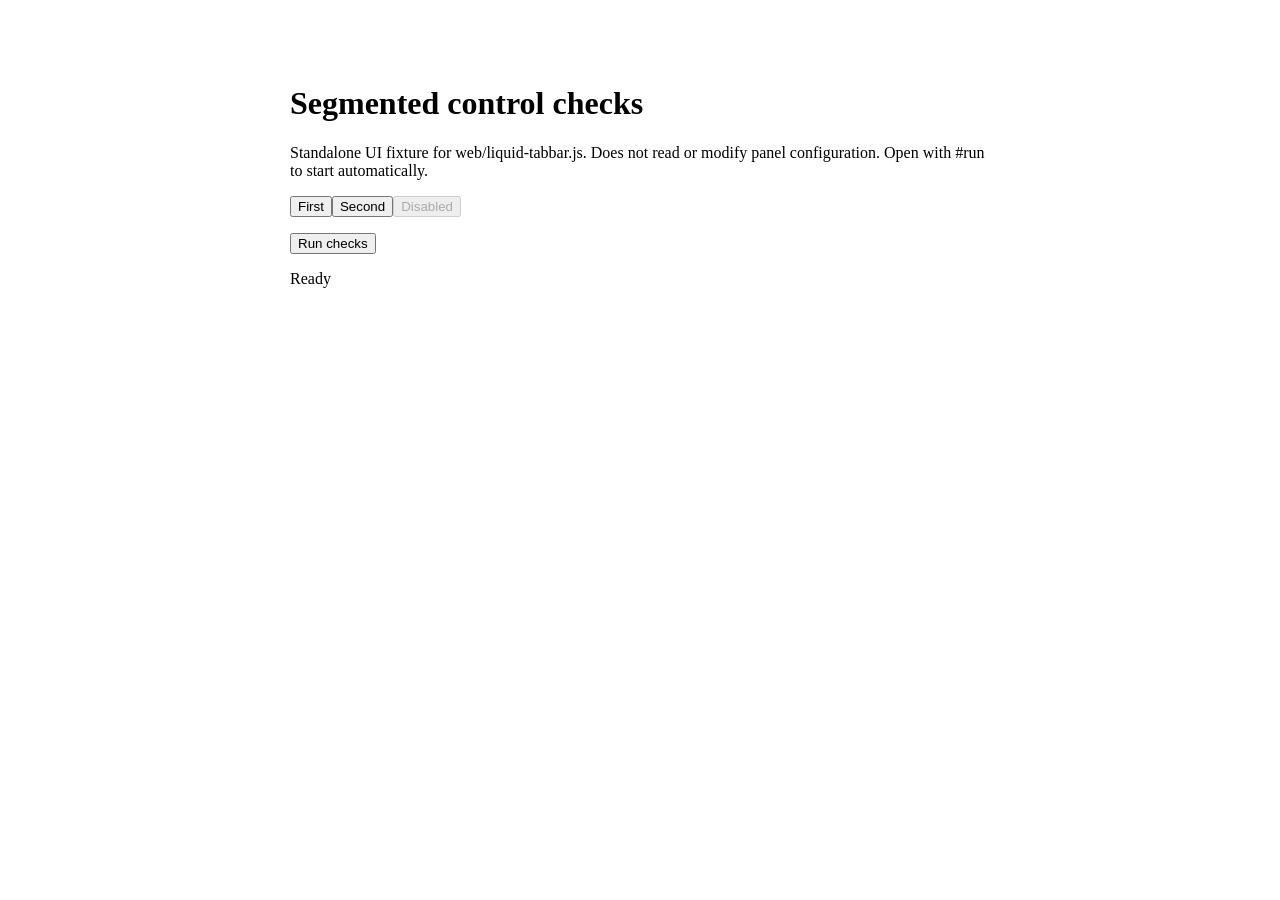
==== tests/liquid-optics.html @ 6236d1c9 "feat: integrate UnifiedProxy fleet into m-ui" ====
<!doctype html>
<html lang="en">
<meta charset="utf-8">
<meta name="viewport" content="width=device-width, initial-scale=1">
<title>Liquid Glass segmented control regression checks</title>
<link rel="stylesheet" href="/static/liquid-glass.css">
<link rel="stylesheet" href="/static/liquid-tabbar.css">
<style>body{padding:32px}main{max-width:700px;margin:auto;padding:24px;background:var(--surface,#fff);border-radius:24px}#results{white-space:pre-wrap}</style>
<main>
  <h1>Segmented control checks</h1>
  <p>Standalone UI fixture for web/liquid-tabbar.js. Does not read or modify panel configuration. Open with #run to start automatically.</p>
  <div class="settings-tabbar" id="fixture">
    <button class="active">First</button><button>Second</button><button disabled>Disabled</button>
  </div>
  <div class="mihomo-tabs" id="initially-hidden" hidden><button class="active">Hidden</button></div>
  <p><button id="run">Run checks</button></p>
  <output id="results" role="status">Ready</output>
</main>
<script>
// Headless Chrome with --virtual-time-budget stops firing requestAnimationFrame;
// ?timer-raf drives it from timers so the springs can settle there.
if (location.search.includes('timer-raf')) window.requestAnimationFrame = cb => setTimeout(() => cb(performance.now()), 16);
window.__errors = [];
addEventListener('error', e => window.__errors.push(e.message));
</script>
<script src="/static/liquid-tabbar.js"></script>
<script>
const bar = document.querySelector('#fixture');
let activations = 0;
bar.addEventListener('click', event => {
  if (!event.target.matches('button:not(:disabled)')) return;
  activations++;
  bar.querySelectorAll(':scope > button').forEach(b => b.classList.toggle('active', b === event.target));
});
const delay = ms => new Promise(resolve => setTimeout(resolve, ms));
const result = document.querySelector('#results');
const ctrlOf = el => window.MUILiquidTabBar.controllers.get(el);
document.querySelector('#run').onclick = async () => {
  const lines = [];
  const check = (condition, label) => { if (!condition) throw Error(label); lines.push('PASS ' + label); result.textContent = lines.join('\n'); };
  const [first, second, disabled] = bar.querySelectorAll(':scope > button');
  const pointer = (target, type, x, y) => target.dispatchEvent(new PointerEvent(type, { bubbles: true, pointerId: 42, isPrimary: true, pointerType: 'mouse', button: 0, clientX: x, clientY: y }));
  try {
    const hidden = document.querySelector('#initially-hidden');
    check(!!ctrlOf(hidden) && ctrlOf(hidden).boxes.length === 0, 'Hidden controls initialize without measuring or looping');
    check(bar.querySelectorAll(':scope > .liquid-tabbar-canvas').length === 1 && bar.querySelectorAll(':scope > .liquid-tabbar-lens').length === 1 && getComputedStyle(first).opacity === '1', 'Labels stay real DOM text between the track and lens canvases');
    check(ctrlOf(bar).labels.length === 3 && ctrlOf(bar).labels.every(l => l.text && l.text.value), 'Every segment label is laid out for the lens');
    second.click(); await delay(1500);
    let c = ctrlOf(bar);
    check(c.value === 1 && c.target === 1 && c.press === 0 && c.scaleX === 1, `Tap settles on the selected segment and releases the lens (value=${c.value} target=${c.target} press=${c.press} scale=${c.scaleX})`);
    check(second.classList.contains('lt-selected') && !first.classList.contains('lt-selected'), 'Selected label is marked for emphasis');
    second.focus(); second.dispatchEvent(new KeyboardEvent('keydown', { key: 'ArrowRight', bubbles: true }));
    await delay(1500);
    check(first.classList.contains('active') && !disabled.classList.contains('active'), 'Keyboard navigation skips disabled segments');
    bar.setPointerCapture = () => {};
    const start = first.getBoundingClientRect(), end = second.getBoundingClientRect();
    let before = activations;
    pointer(first, 'pointerdown', start.x + start.width / 2, start.y + 10);
    pointer(bar, 'pointermove', end.x + end.width / 2, end.y + 10);
    pointer(window, 'pointercancel', end.x + end.width / 2, end.y + 10);
    await delay(1500);
    c = ctrlOf(bar);
    check(activations === before && first.classList.contains('active') && c.value === 0, 'Cancellation restores selection without firing an action');
    check(!c.dragging && c.press === 0, 'Cancellation releases the lens');
    pointer(first, 'pointerdown', start.x + start.width / 2, start.y + 10);
    pointer(bar, 'pointermove', end.x + end.width / 2, end.y + 10);
    pointer(window, 'pointerup', end.x + end.width / 2, end.y + 10);
    await delay(1500);
    check(activations === before + 1 && second.classList.contains('active') && ctrlOf(bar).value === 1, 'Drag release commits exactly once');
    {const c = ctrlOf(bar), s2 = second.getBoundingClientRect();
    pointer(second, 'pointerdown', s2.x + s2.width / 2, s2.y + 10); await delay(500);
    check(c.press > 0.9 && c.scaleX > 1.2, 'Holding the thumb keeps the glass lens');
    pointer(bar, 'pointermove', s2.x + s2.width / 2 - 20, s2.y + 10); await delay(400);
    check(c.dragging && c.press > 0.9, 'Dragging the thumb keeps the glass lens');
    pointer(window, 'pointercancel', s2.x + s2.width / 2 - 20, s2.y + 10); await delay(1500);
    check(c.press === 0 && second.classList.contains('active'), 'Releasing the thumb returns it to rest');}
    hidden.hidden = false;
    await delay(300);
    check(ctrlOf(hidden).boxes.length === 1, 'A previously hidden bar measures when revealed');
    const dynamic = document.createElement('div'); dynamic.className = 'mihomo-editor-tabs'; dynamic.innerHTML = '<button class="active">Dynamic</button>';
    bar.after(dynamic); await delay(300);
    check(!!ctrlOf(dynamic), 'Dynamically inserted controls initialize');
    dynamic.remove(); await delay(300);
    check(!ctrlOf(dynamic), 'Removed controls release their controller');
    result.textContent = lines.join('\n') + '\nALL CHECKS PASSED';
  } catch (error) { result.textContent = lines.join('\n') + '\nFAIL ' + error.message + (window.__errors.length ? '\nPAGE ERRORS ' + window.__errors.join(' | ') : ''); }
};
if (location.hash === '#run') addEventListener('load', () => setTimeout(() => document.querySelector('#run').click(), 300));
</script>
</html>
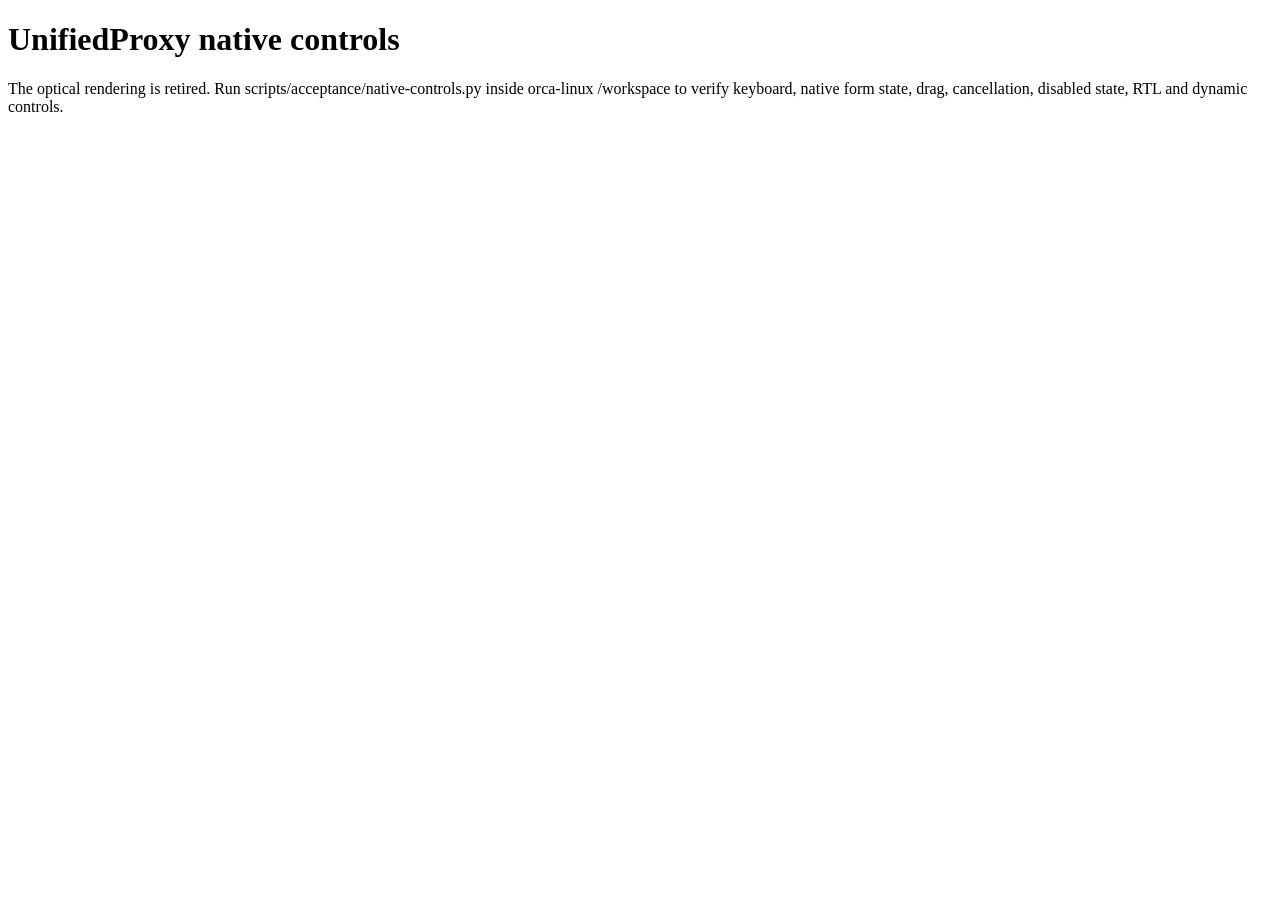
==== commit 468d5328: "feat(P3): distinguish UnifiedProxy shell and retain native interaction parity" ====
--- a/tests/liquid-optics.html
+++ b/tests/liquid-optics.html
@@ -1,90 +1 @@
-<!doctype html>
-<html lang="en">
-<meta charset="utf-8">
-<meta name="viewport" content="width=device-width, initial-scale=1">
-<title>Liquid Glass segmented control regression checks</title>
-<link rel="stylesheet" href="/static/liquid-glass.css">
-<link rel="stylesheet" href="/static/liquid-tabbar.css">
-<style>body{padding:32px}main{max-width:700px;margin:auto;padding:24px;background:var(--surface,#fff);border-radius:24px}#results{white-space:pre-wrap}</style>
-<main>
-  <h1>Segmented control checks</h1>
-  <p>Standalone UI fixture for web/liquid-tabbar.js. Does not read or modify panel configuration. Open with #run to start automatically.</p>
-  <div class="settings-tabbar" id="fixture">
-    <button class="active">First</button><button>Second</button><button disabled>Disabled</button>
-  </div>
-  <div class="mihomo-tabs" id="initially-hidden" hidden><button class="active">Hidden</button></div>
-  <p><button id="run">Run checks</button></p>
-  <output id="results" role="status">Ready</output>
-</main>
-<script>
-// Headless Chrome with --virtual-time-budget stops firing requestAnimationFrame;
-// ?timer-raf drives it from timers so the springs can settle there.
-if (location.search.includes('timer-raf')) window.requestAnimationFrame = cb => setTimeout(() => cb(performance.now()), 16);
-window.__errors = [];
-addEventListener('error', e => window.__errors.push(e.message));
-</script>
-<script src="/static/liquid-tabbar.js"></script>
-<script>
-const bar = document.querySelector('#fixture');
-let activations = 0;
-bar.addEventListener('click', event => {
-  if (!event.target.matches('button:not(:disabled)')) return;
-  activations++;
-  bar.querySelectorAll(':scope > button').forEach(b => b.classList.toggle('active', b === event.target));
-});
-const delay = ms => new Promise(resolve => setTimeout(resolve, ms));
-const result = document.querySelector('#results');
-const ctrlOf = el => window.MUILiquidTabBar.controllers.get(el);
-document.querySelector('#run').onclick = async () => {
-  const lines = [];
-  const check = (condition, label) => { if (!condition) throw Error(label); lines.push('PASS ' + label); result.textContent = lines.join('\n'); };
-  const [first, second, disabled] = bar.querySelectorAll(':scope > button');
-  const pointer = (target, type, x, y) => target.dispatchEvent(new PointerEvent(type, { bubbles: true, pointerId: 42, isPrimary: true, pointerType: 'mouse', button: 0, clientX: x, clientY: y }));
-  try {
-    const hidden = document.querySelector('#initially-hidden');
-    check(!!ctrlOf(hidden) && ctrlOf(hidden).boxes.length === 0, 'Hidden controls initialize without measuring or looping');
-    check(bar.querySelectorAll(':scope > .liquid-tabbar-canvas').length === 1 && bar.querySelectorAll(':scope > .liquid-tabbar-lens').length === 1 && getComputedStyle(first).opacity === '1', 'Labels stay real DOM text between the track and lens canvases');
-    check(ctrlOf(bar).labels.length === 3 && ctrlOf(bar).labels.every(l => l.text && l.text.value), 'Every segment label is laid out for the lens');
-    second.click(); await delay(1500);
-    let c = ctrlOf(bar);
-    check(c.value === 1 && c.target === 1 && c.press === 0 && c.scaleX === 1, `Tap settles on the selected segment and releases the lens (value=${c.value} target=${c.target} press=${c.press} scale=${c.scaleX})`);
-    check(second.classList.contains('lt-selected') && !first.classList.contains('lt-selected'), 'Selected label is marked for emphasis');
-    second.focus(); second.dispatchEvent(new KeyboardEvent('keydown', { key: 'ArrowRight', bubbles: true }));
-    await delay(1500);
-    check(first.classList.contains('active') && !disabled.classList.contains('active'), 'Keyboard navigation skips disabled segments');
-    bar.setPointerCapture = () => {};
-    const start = first.getBoundingClientRect(), end = second.getBoundingClientRect();
-    let before = activations;
-    pointer(first, 'pointerdown', start.x + start.width / 2, start.y + 10);
-    pointer(bar, 'pointermove', end.x + end.width / 2, end.y + 10);
-    pointer(window, 'pointercancel', end.x + end.width / 2, end.y + 10);
-    await delay(1500);
-    c = ctrlOf(bar);
-    check(activations === before && first.classList.contains('active') && c.value === 0, 'Cancellation restores selection without firing an action');
-    check(!c.dragging && c.press === 0, 'Cancellation releases the lens');
-    pointer(first, 'pointerdown', start.x + start.width / 2, start.y + 10);
-    pointer(bar, 'pointermove', end.x + end.width / 2, end.y + 10);
-    pointer(window, 'pointerup', end.x + end.width / 2, end.y + 10);
-    await delay(1500);
-    check(activations === before + 1 && second.classList.contains('active') && ctrlOf(bar).value === 1, 'Drag release commits exactly once');
-    {const c = ctrlOf(bar), s2 = second.getBoundingClientRect();
-    pointer(second, 'pointerdown', s2.x + s2.width / 2, s2.y + 10); await delay(500);
-    check(c.press > 0.9 && c.scaleX > 1.2, 'Holding the thumb keeps the glass lens');
-    pointer(bar, 'pointermove', s2.x + s2.width / 2 - 20, s2.y + 10); await delay(400);
-    check(c.dragging && c.press > 0.9, 'Dragging the thumb keeps the glass lens');
-    pointer(window, 'pointercancel', s2.x + s2.width / 2 - 20, s2.y + 10); await delay(1500);
-    check(c.press === 0 && second.classList.contains('active'), 'Releasing the thumb returns it to rest');}
-    hidden.hidden = false;
-    await delay(300);
-    check(ctrlOf(hidden).boxes.length === 1, 'A previously hidden bar measures when revealed');
-    const dynamic = document.createElement('div'); dynamic.className = 'mihomo-editor-tabs'; dynamic.innerHTML = '<button class="active">Dynamic</button>';
-    bar.after(dynamic); await delay(300);
-    check(!!ctrlOf(dynamic), 'Dynamically inserted controls initialize');
-    dynamic.remove(); await delay(300);
-    check(!ctrlOf(dynamic), 'Removed controls release their controller');
-    result.textContent = lines.join('\n') + '\nALL CHECKS PASSED';
-  } catch (error) { result.textContent = lines.join('\n') + '\nFAIL ' + error.message + (window.__errors.length ? '\nPAGE ERRORS ' + window.__errors.join(' | ') : ''); }
-};
-if (location.hash === '#run') addEventListener('load', () => setTimeout(() => document.querySelector('#run').click(), 300));
-</script>
-</html>
+<!doctype html><html><meta charset="utf-8"><title>UnifiedProxy control regression</title><main><h1>UnifiedProxy native controls</h1><p>The optical rendering is retired. Run scripts/acceptance/native-controls.py inside orca-linux /workspace to verify keyboard, native form state, drag, cancellation, disabled state, RTL and dynamic controls.</p></main></html>
